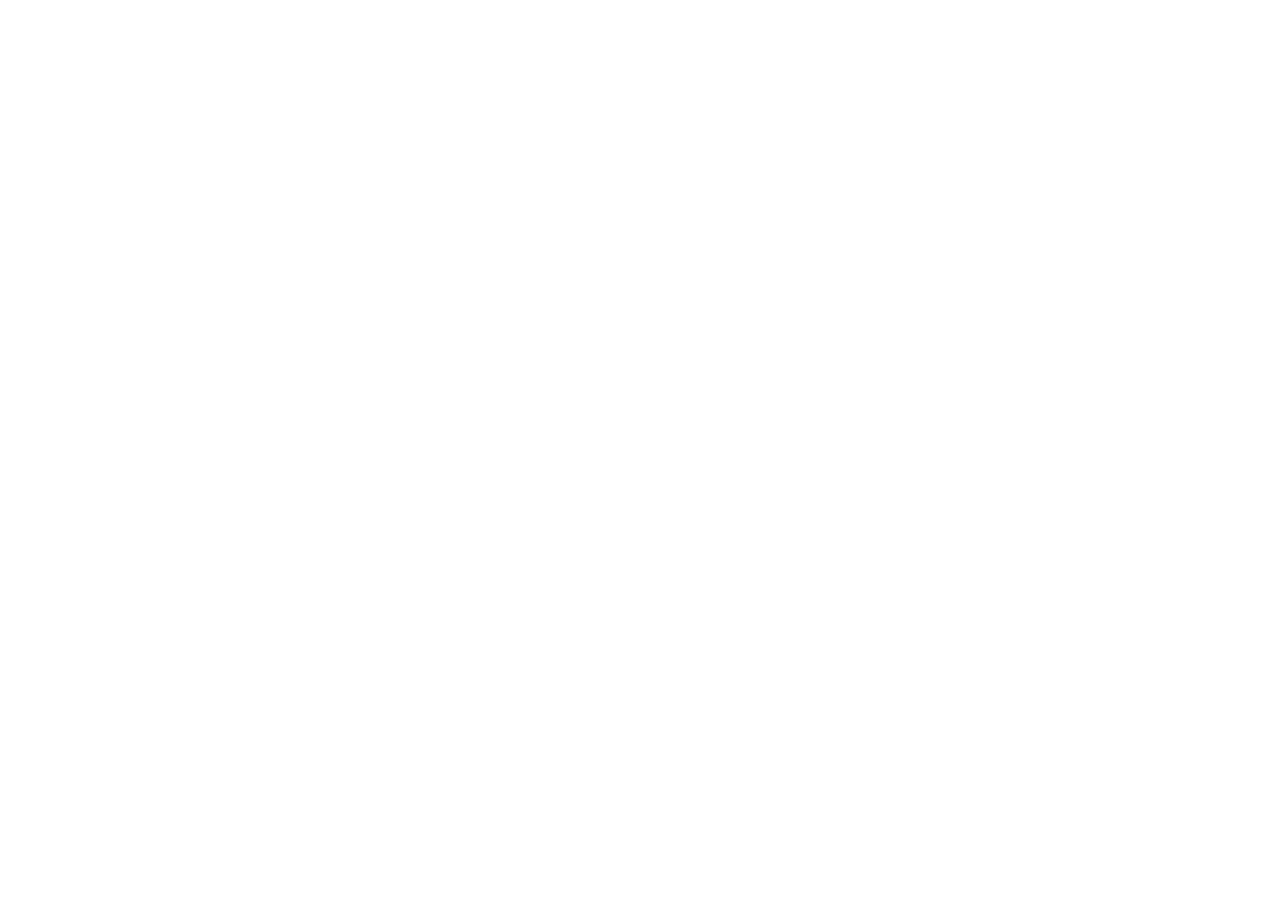
==== booking.html @ c86c4d52 "create booking html" ====
<!DOCTYPE html>
<html lang="en">
<head>
    <meta charset="UTF-8">
    <meta http-equiv="X-UA-Compatible" content="IE=edge">
    <meta name="viewport" content="width=device-width, initial-scale=1.0">
    <title>Document</title>
</head>
<body>
    
</body>
</html>
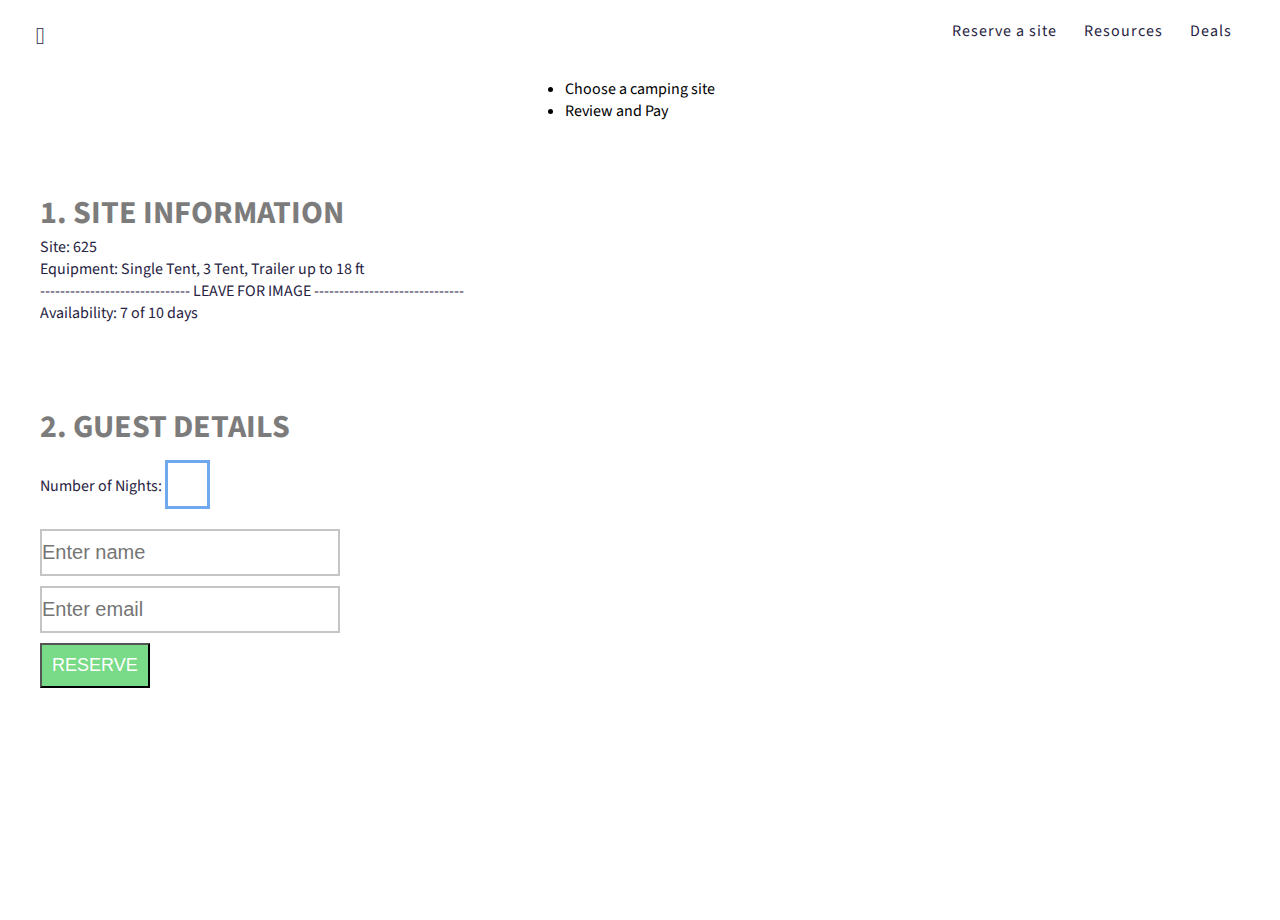
==== commit 5551cc3a: "Building the layout of Booking page" ====
--- a/booking.html
+++ b/booking.html
@@ -4,9 +4,69 @@
     <meta charset="UTF-8">
     <meta http-equiv="X-UA-Compatible" content="IE=edge">
     <meta name="viewport" content="width=device-width, initial-scale=1.0">
-    <title>Document</title>
+    <title>Camp With Us!</title>
+    <!-- Favicon Updation -->
+    <link rel="icon" type="image/x-icon" href="/assets/favicon.ico">
+    <!-- stylesheet -->
+    <link rel="stylesheet" href="index.css"/>
+    <link rel="stylesheet" href="booking.css"/>
+    <!-- google fonts -->
+    <link rel="preconnect" href="https://fonts.googleapis.com">
+    <link rel="preconnect" href="https://fonts.gstatic.com" crossorigin>
+    <link href="https://fonts.googleapis.com/css2?family=Playfair+Display:wght@200;300;400;600&display=swap" rel="stylesheet">
+    <link href="https://fonts.googleapis.com/css2?family=Source+Sans+Pro:wght@300;400;600;700;900&display=swap" rel="stylesheet">
+    <!-- Material Icons -->
+    <link href="https://fonts.googleapis.com/icon?family=Material+Icons" rel="stylesheet">
+
 </head>
 <body>
+    <!-- Choose a camping site page -->
+    <!-- Header Section -->
+    <header>
+        <!-- Navigation -->
+        <nav id="main-navigation">
+           <!-- Left nav bar -->
+           <div class="left-nav">
+                <li>
+                    <a class="nav-links" href="index.html"><span class="material-icons">&#xe589;</span></a>
+                </li>
+           </div>
+           <!-- Right nav bar -->
+           <div class="right-nav">
+                <ul>
+                    <li><a class="nav-links" href="choose-camping.html">Reserve a site</a></li>
+                    <li><a class="nav-links" href="#">Resources</a></li>
+                    <li><a class="nav-links" href="#">Deals</a></li>
+                </ul> 
+           </div>
+        </nav>
+    </header>
+
+    <main>
+        <ul id="subHeader">
+            <li>Choose a camping site</li>
+            <li>Review and Pay</li>
+        </ul>
+    </main>
+
+    <section>
+        <h1>1. Site Information</h1>
+        <p>Site: 625</p>
+        <p>Equipment: Single Tent, 3 Tent, Trailer up to 18 ft</p>
+        <p>------------------------------ LEAVE  FOR IMAGE ------------------------------</p>
+        <p>Availability: 7 of 10 days</p>
+    </section>
     
+    <section>
+        <h1>2. Guest Details</h1>
+        <label for="numberOfNights">Number of Nights: </label>
+        <input type="number" max="10" min="0" name="numberOfNights" id="numberOfNights">
+        <input type="text" placeholder="Enter name" class="input-guest-details">
+        <input type="text" placeholder="Enter email" class="input-guest-details">
+
+        <button id="btn-reserve">Reserve</button>
+    </section>
+
+    <div></div>
 </body>
 </html>--- a/index.css
+++ b/index.css
@@ -0,0 +1,166 @@
+/* Universal CSS reset */
+*{
+    margin: 0;
+    padding: 0;
+    box-sizing: border-box;
+}
+
+/* body tag styling */
+
+body {
+    height: 100vh;
+    font-family: 'Source Sans Pro', sans-serif;
+}
+
+/* Bg image */
+.background-image-container{
+    /* Setting the body to image because */
+    /* we want a navbar contained within the image */
+    background:  rgba(24, 23, 24, 0.6) url("assets/background.jpg");
+    background-repeat: no-repeat;
+    background-position:center;
+    background-size:cover;
+    /* adding an overlay to the background */
+    background-blend-mode: multiply;
+}
+
+
+/* navigation styling */
+
+.left-nav{
+    float: left;
+}
+
+.left-nav > li{
+    list-style: none;
+}
+
+.material-icons {
+    font-family: 'Material Icons';
+    font-weight: normal;
+    font-style: normal;
+    font-size: 24px;  /* Preferred icon size */
+    display: inline-block;
+    line-height: 1;
+    text-transform: none;
+    letter-spacing: normal;
+    word-wrap: normal;
+    white-space: nowrap;
+    direction: ltr;
+  
+    /* Support for all WebKit browsers. */
+    -webkit-font-smoothing: antialiased;
+    /* Support for Safari and Chrome. */
+    text-rendering: optimizeLegibility;
+  
+    /* Support for Firefox. */
+    -moz-osx-font-smoothing: grayscale;
+  
+    /* Support for IE. */
+    font-feature-settings: 'liga';
+}
+
+.right-nav{
+    float: right;
+}
+
+#main-navigation{
+    margin: 20px 36px;
+}
+
+.right-nav > ul > li {
+    display: inline-block;
+    margin: 0 12px;
+}
+
+.nav-links{
+    letter-spacing: 1px;
+    font-weight: 400;
+    text-decoration: none;
+    color: white;
+    transition: all .25s ease 0s;
+}
+
+.nav-links:hover{
+    font-weight: 700;
+    border-bottom: 3px solid #FFD706;
+}
+
+/* Main section */
+
+main{
+    width: 100%;
+    height: 100vh;
+    color: white;
+    display: grid;
+    grid-template-columns: auto;
+    justify-content: center;
+    align-content: center;
+    text-align: center;
+}
+
+main > h6 {
+    font-size: 14px;
+    font-weight: 400;
+    letter-spacing: 4px;
+    color: #bae8e8;
+    text-transform: uppercase;
+}
+main > h1{
+    font-size: 36px;
+    letter-spacing: 1px;
+    font-family: "Playfair Display", Arial, Helvetica, sans-serif;
+}
+
+#reserve-container {
+    width: auto;
+    text-align: left;
+    margin-top: 20px;
+    padding:36px 32px;
+    background: #fffffe;
+    color:#272343;
+    border-radius: 4px;
+    filter: drop-shadow(5px 5px 5px rgba(0,0,0,0.3));
+}
+
+.select-container{
+    display: inline-block;
+    margin-right:24px;
+}
+
+.select-container > label{
+    font-weight: 600;
+}
+
+.select-container > select {
+    font-family: inherit;
+    margin-left:8px;
+    border: 1px solid #9E9EA7;
+    border-radius: 4px;
+    padding: 12px 24px;
+    -moz-appearance:none; /* Firefox */
+    -webkit-appearance:none; /* Safari and Chrome */
+    appearance:none;
+    background-image: url("data:image/svg+xml;utf8,<svg fill='black' height='24' viewBox='0 0 24 24' width='24' xmlns='http://www.w3.org/2000/svg'><path d='M7 10l5 5 5-5z'/><path d='M0 0h24v24H0z' fill='none'/></svg>");
+    background-repeat: no-repeat;
+    background-position-x: 97%;
+    background-position-y: 6px;
+}
+
+.reserve-button{
+    font-family: inherit;
+    font-weight: 700;
+    margin-left: 20px;
+    background-color: #ffd803;
+    color: #272343;
+    border: 0;
+    border-radius: 6px;
+    padding:13px 24px;
+    transition: all 0.3s ease 0s;
+}
+
+.reserve-button:hover{
+    cursor: pointer;
+    box-shadow: 0px 8px 15px rgba(0, 0, 0, 0.13);
+    transform: translateY(-2px);
+}--- a/booking.css
+++ b/booking.css
@@ -0,0 +1,60 @@
+Universal CSS reset
+*{
+    margin: 0;
+    padding: 0;
+    box-sizing: border-box;
+}
+
+/* body tag styling */
+body {
+    height: 100vh;
+    font-family: 'Source Sans Pro', sans-serif;
+    color: #272343;
+}
+
+.nav-links{
+    color: inherit;
+}
+
+main{
+    height: 100px;
+}
+#subHeader{
+    text-align: left;
+    align-items: left;
+    
+
+    color: black;
+}
+
+section{
+    padding: 40px 40px;
+}
+section > h1{
+    text-transform: uppercase;
+    color: rgb(125, 124, 124);
+}
+input{
+    width: 45px;
+    padding: 10px 0;
+    font-size: 20px;
+    margin: 10px 0;
+    border: 3px solid #70a8ed;
+}
+.input-guest-details{
+    width: 300px;
+    display: block;
+    border: 2px solid rgba(128, 128, 128, 0.459);
+}
+#btn-reserve{
+    text-transform: uppercase;
+    font-size: 18px;
+    padding: 10px;
+    color: white;
+    background-color: rgb(121, 218, 135);
+}
+#btn-reserve:hover{
+    background-color: white;
+    color: rgb(121, 218, 135);
+    cursor: pointer;
+}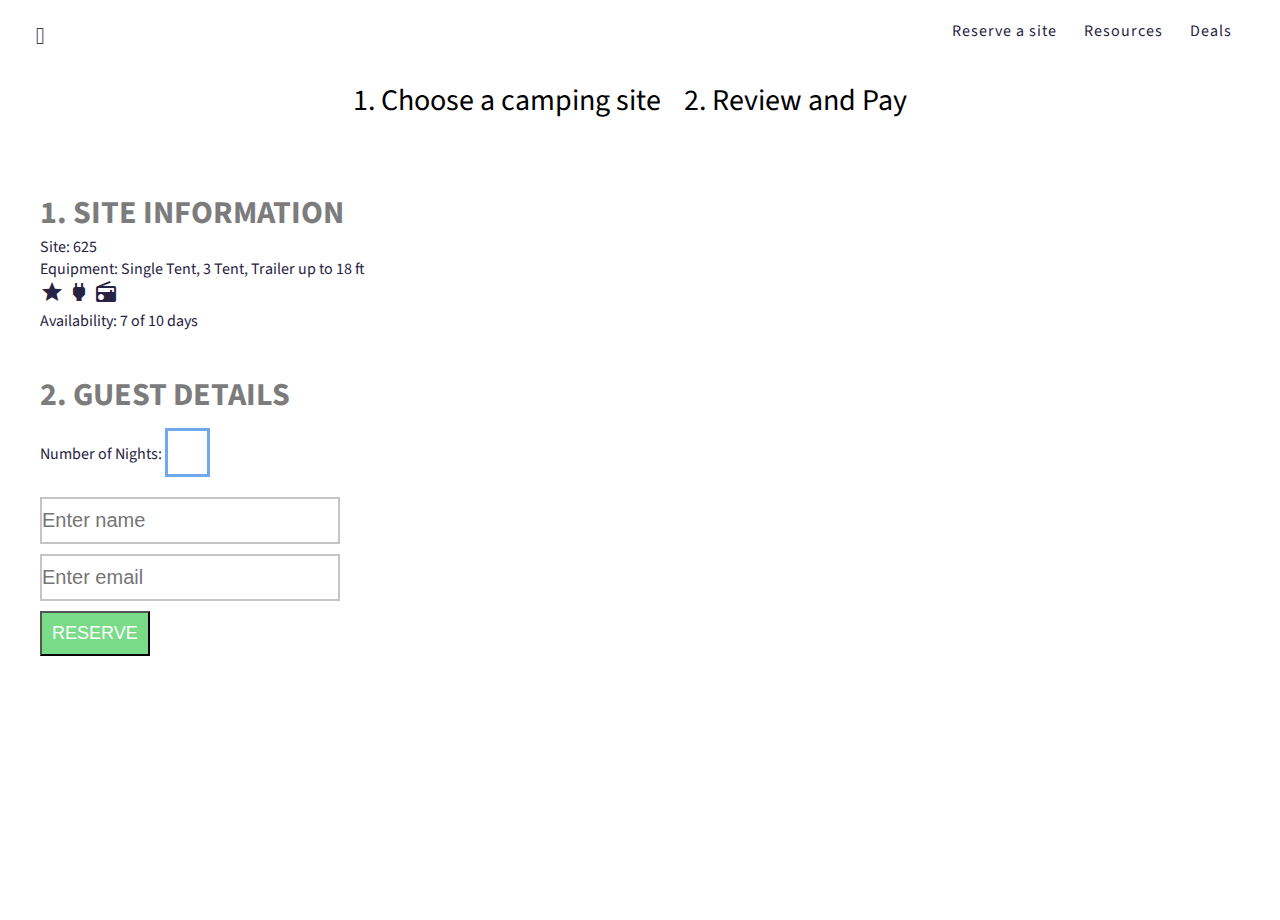
==== commit d0ce2e17: "Update the booking.html" ====
--- a/booking.html
+++ b/booking.html
@@ -43,18 +43,22 @@
     </header>
 
     <main>
-        <ul id="subHeader">
-            <li>Choose a camping site</li>
-            <li>Review and Pay</li>
+        <ul>
+            <li>1. Choose a camping site</li>
+            <li>2. Review and Pay</li>
         </ul>
     </main>
 
     <section>
         <h1>1. Site Information</h1>
-        <p>Site: 625</p>
-        <p>Equipment: Single Tent, 3 Tent, Trailer up to 18 ft</p>
-        <p>------------------------------ LEAVE  FOR IMAGE ------------------------------</p>
-        <p>Availability: 7 of 10 days</p>
+        <p>Site: <span>625</span></p>
+        <p>Equipment: <span>Single Tent, 3 Tent, Trailer up to 18 ft</span> </p>
+        <p>
+            <span class="material-icons">star</span>
+            <span class="material-icons">power</span>
+            <span class="material-icons">radio</span>
+        </p>
+        <p>Availability: <span>7</span> of 10 days</p>
     </section>
     
     <section>
--- a/booking.css
+++ b/booking.css
@@ -19,16 +19,16 @@
 main{
     height: 100px;
 }
-#subHeader{
-    text-align: left;
-    align-items: left;
-    
-
+main li{
+    display: inline-block;
+    margin-right: 20px;
     color: black;
+    font-size: 30px;
 }
 
 section{
-    padding: 40px 40px;
+    padding-top: 40px;
+    padding-left: 40px;
 }
 section > h1{
     text-transform: uppercase;
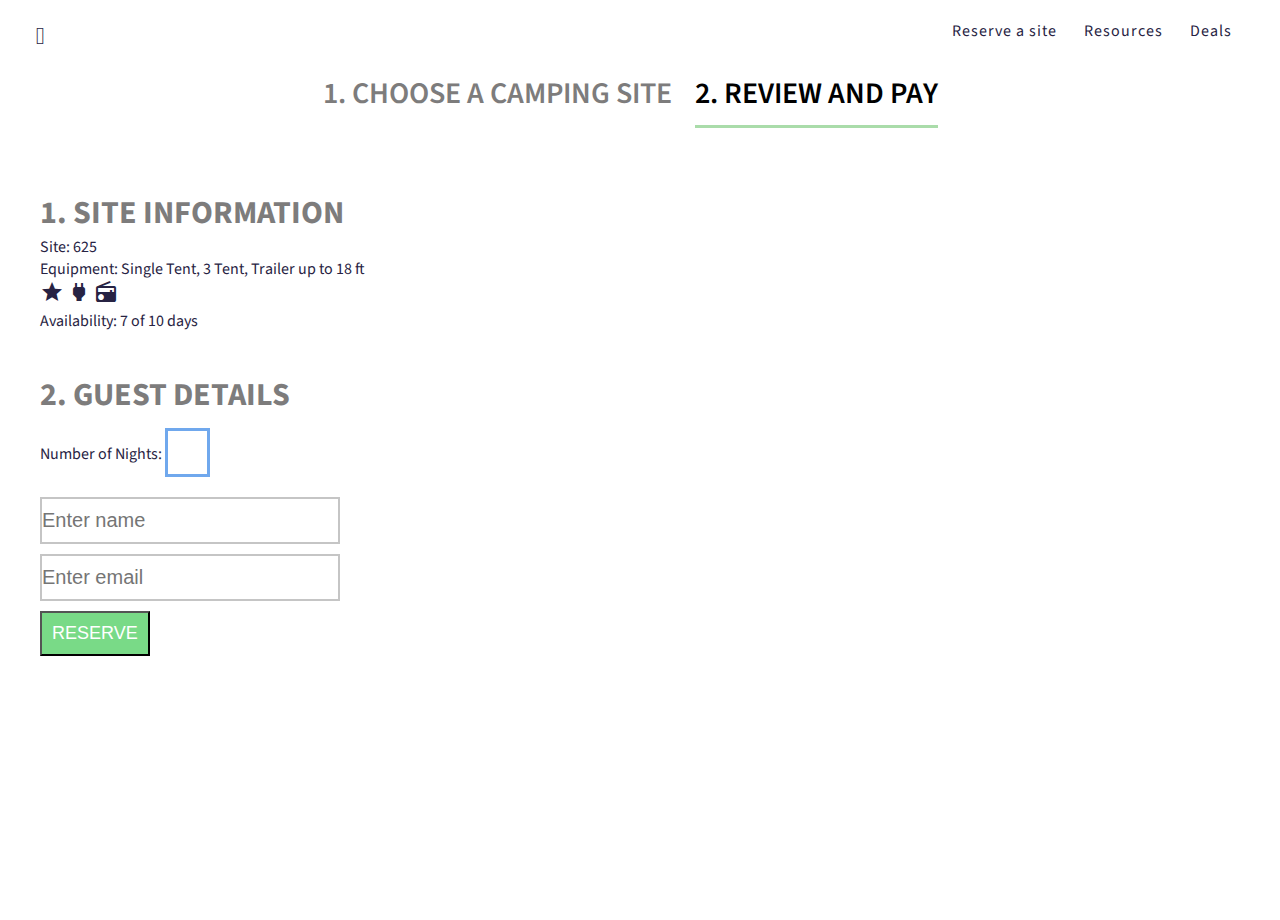
==== commit 2ac8ab78: "Add booking.js" ====
--- a/booking.html
+++ b/booking.html
@@ -44,8 +44,8 @@
 
     <main>
         <ul>
-            <li>1. Choose a camping site</li>
-            <li>2. Review and Pay</li>
+            <li id="other-page">1. Choose a camping site</li>
+            <li id="current-page">2. Review and Pay</li>
         </ul>
     </main>
 
@@ -64,13 +64,15 @@
     <section>
         <h1>2. Guest Details</h1>
         <label for="numberOfNights">Number of Nights: </label>
-        <input type="number" max="10" min="0" name="numberOfNights" id="numberOfNights">
+        <input type="number" max="10" min="1" name="numberOfNights" onKeyDown="return false" id="numberOfNights">
         <input type="text" placeholder="Enter name" class="input-guest-details">
         <input type="text" placeholder="Enter email" class="input-guest-details">
 
         <button id="btn-reserve">Reserve</button>
     </section>
 
-    <div></div>
+    <div id="receipt"></div>
 </body>
+    <!-- Javascript -->
+    <script type="text/javascript" src="js/booking.js"></script>
 </html>--- a/booking.css
+++ b/booking.css
@@ -1,14 +1,5 @@
-Universal CSS reset
-*{
-    margin: 0;
-    padding: 0;
-    box-sizing: border-box;
-}
-
 /* body tag styling */
 body {
-    height: 100vh;
-    font-family: 'Source Sans Pro', sans-serif;
     color: #272343;
 }
 
@@ -19,11 +10,34 @@
 main{
     height: 100px;
 }
-main li{
+/* main li{
     display: inline-block;
+    text-align: center;
     margin-right: 20px;
+    color: rgb(125, 124, 124);
+    font-size: 30px;
+    text-transform: uppercase;
+    font-weight: 600;
+} */
+#other-page{
+    display: inline-block;
+    text-align: center;
+    margin-right: 20px;
+    color: rgb(125, 124, 124);
+    font-size: 30px;
+    text-transform: uppercase;
+    font-weight: 600;
+}
+#current-page{
+    display: inline-block;
+    text-align: center;
+    margin-right: 20px;
+    font-size: 30px;
     color: black;
-    font-size: 30px;
+    text-transform: uppercase;
+    font-weight: 600;
+    border-bottom: 3px solid rgb(170, 220, 170);
+    padding-bottom: 10px;
 }
 
 section{
@@ -57,4 +71,12 @@
     background-color: white;
     color: rgb(121, 218, 135);
     cursor: pointer;
+}
+
+#receipt{
+    padding: 40px;
+}
+#receipt > p{
+    margin: 5px;
+    font-weight: 600;
 }